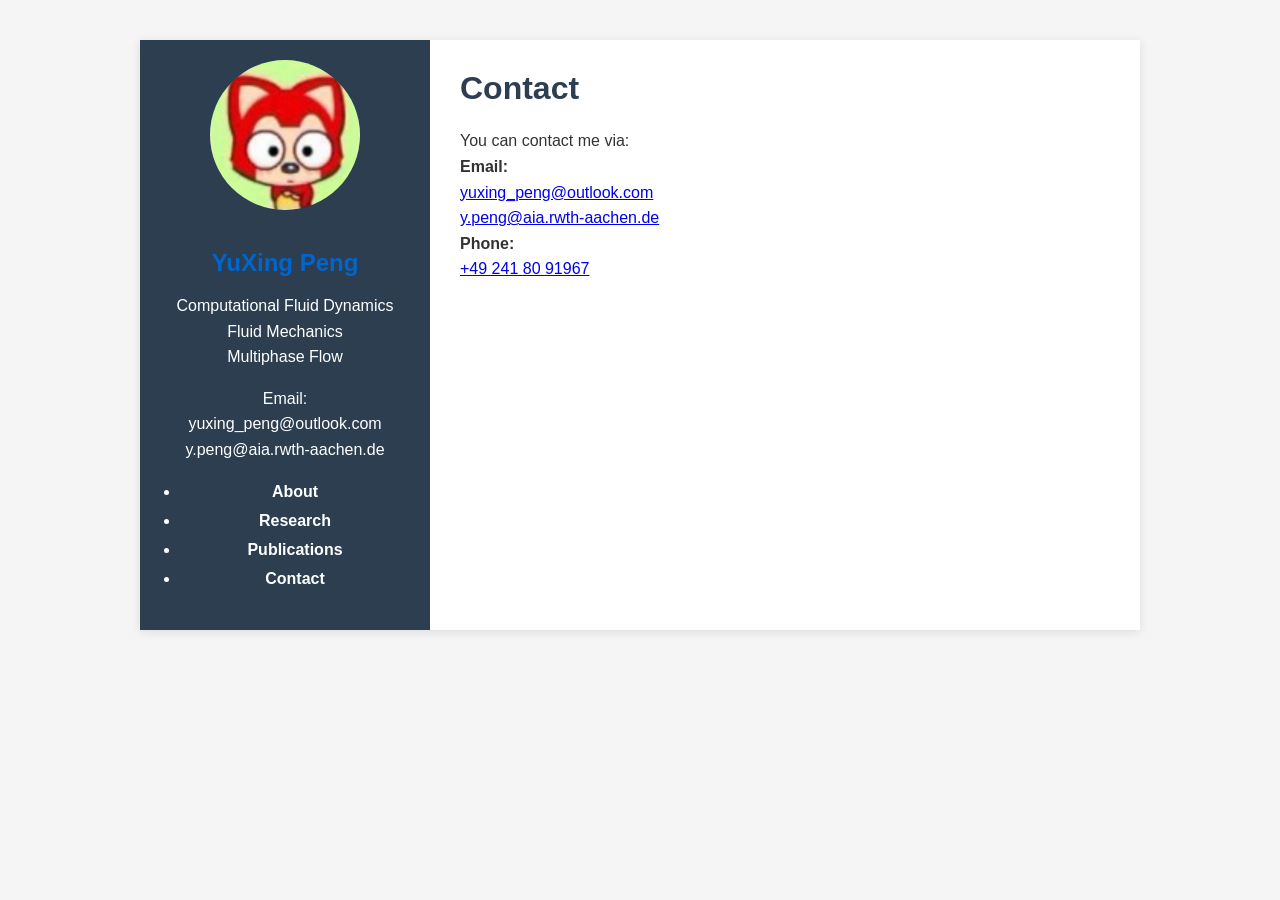
==== contact.html @ c8e51d10 "Update contact information format in contact.html" ====
<!DOCTYPE html>
<html lang="en">
<head>
    <meta charset="UTF-8">
    <meta name="viewport" content="width=device-width, initial-scale=1.0">
    <title>YuXing Peng - Contact</title>
    <link rel="stylesheet" href="style.css">
</head>
<body>

<div class="container">

    <aside class="sidebar">
        <img src="photo.png" class="profile" alt="YuXing Peng">
        <h2>YuXing Peng</h2>
        <p>
            Computational Fluid Dynamics<br>
            Fluid Mechanics<br>
            Multiphase Flow
        </p>
        <p>Email: <br>
           <span class="sidebar-email">yuxing_peng@outlook.com</span><br>
           <span class="sidebar-email">y.peng@aia.rwth-aachen.de</span>
        </p>
        <ul>
            <li><a href="index.html">About</a></li>
            <li><a href="research.html">Research</a></li>
            <li><a href="publications.html">Publications</a></li>
            <li><a href="contact.html">Contact</a></li>
        </ul>
    </aside>

    <main class="content">
        <h1>Contact</h1>
        <p>
            You can contact me via:<br>
            <strong>Email:</strong><br>
            <a href="mailto:yuxing_peng@outlook.com" class="sidebar-email">yuxing_peng@outlook.com</a><br>
            <a href="mailto:y.peng@aia.rwth-aachen.de" class="sidebar-email">y.peng@aia.rwth-aachen.de</a><br>
            <strong>Phone:</strong><br>
            <a href="tel:+492418091967" class="sidebar-email">+49 241 80 91967</a>
        </p>
    </main>

</div>

</body>
</html>
---- style.css ----
/* Global Styles */
body {
    font-family: Arial, sans-serif;
    margin: 0;
    background-color: #f5f5f5;
    color: #333;  /* Default text color */
}

h1 {
    color: #2c3e50;
    margin-top: 0;
}

h2 {
    color: #0066cc;
    margin-bottom: 10px;
}

p {
    font-size: 16px;
    line-height: 1.6;
}

/* Container */
.container {
    display: flex;
    max-width: 1000px;
    margin: 40px auto;
    background-color: white;
    box-shadow: 0 2px 10px rgba(0,0,0,0.1);
}

/* Sidebar */
.sidebar {
    width: 250px;
    background-color: #2c3e50;
    color: white;
    padding: 20px;
    text-align: center;
}

/* Profile Image */
.profile {
    width: 150px;
    border-radius: 50%;
    margin-bottom: 15px;
}

/* Sidebar Emails - white color */
.sidebar a {
    color: white;           /* Make emails white */
    text-decoration: none;  /* Remove underline */
    font-weight: bold;
}

.sidebar a:hover {
    color: #f1c40f;         /* Optional: gold on hover */
}

/* Main Content */
.content {
    flex: 1;
    padding: 30px;
}

/* Lists */
ul, ol {
    line-height: 1.8;
    padding-left: 20px;
}

ol li a, ul li a {
    text-decoration: underline;
    color: #0066cc;
}

ol li a:hover, ul li a:hover {
    color: #003366;
}

/* Publications */
#publications {
    text-align: justify;      /* Justify all text inside publications */
}

#publications li {
    margin-bottom: 15px;      /* Space between each publication */
}

/* Optional: make publication DOIs smaller and subtle */
#publications li a {
    font-size: 14px;
    text-decoration: underline;
}

/* Highlight author name in publications */
.highlight-author {
    color: #e74c3c;      /* Bright red or any color you like */
    font-weight: bold;    /* Optional: make it stand out */
}
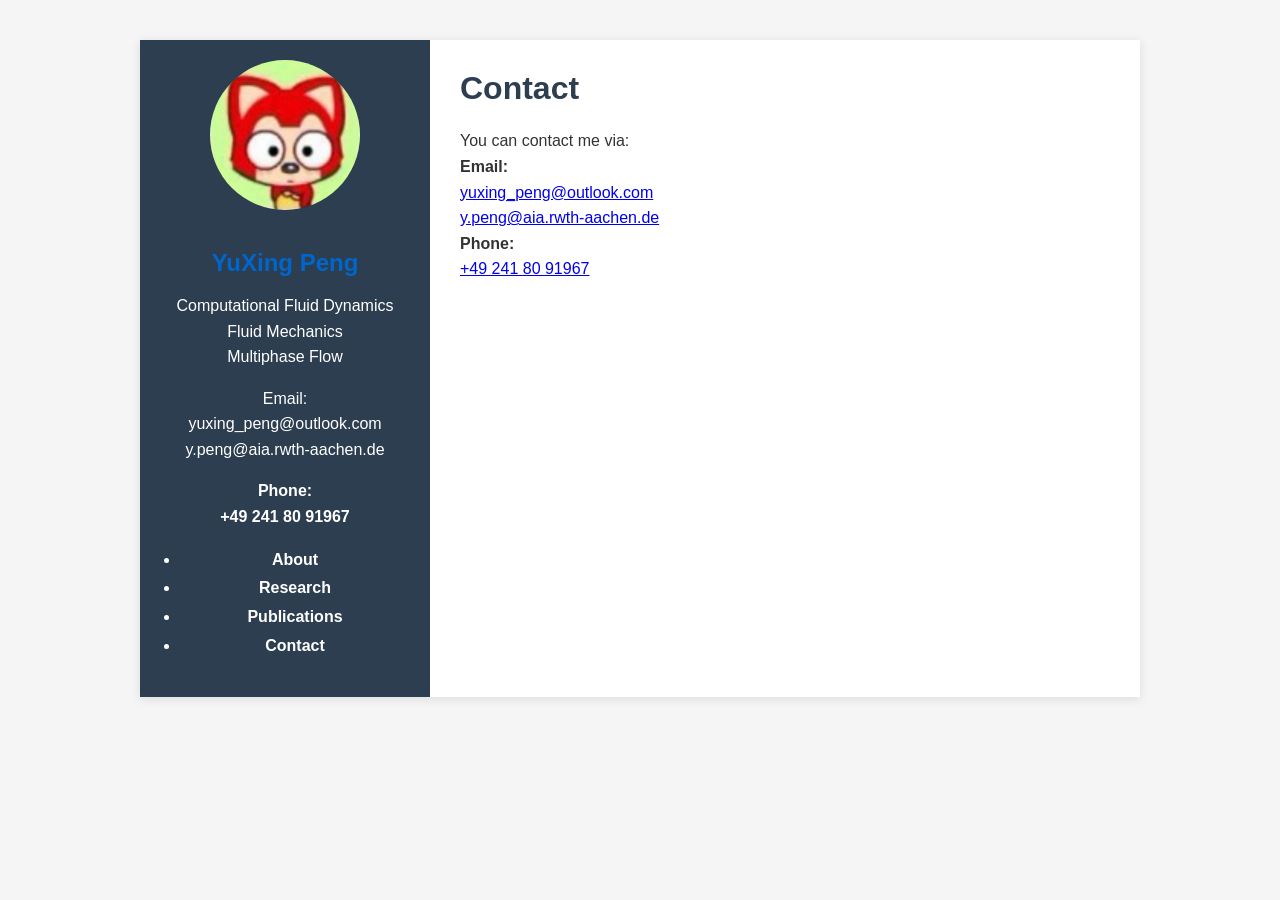
==== commit f3cfd476: "Add phone contact information to contact.html" ====
--- a/contact.html
+++ b/contact.html
@@ -21,6 +21,10 @@
         <p>Email: <br>
            <span class="sidebar-email">yuxing_peng@outlook.com</span><br>
            <span class="sidebar-email">y.peng@aia.rwth-aachen.de</span>
+        </p>
+        <p>
+            <strong>Phone:</strong><br>
+            <a href="tel:+492418091967" class="sidebar-email">+49 241 80 91967</a>
         </p>
         <ul>
             <li><a href="index.html">About</a></li>
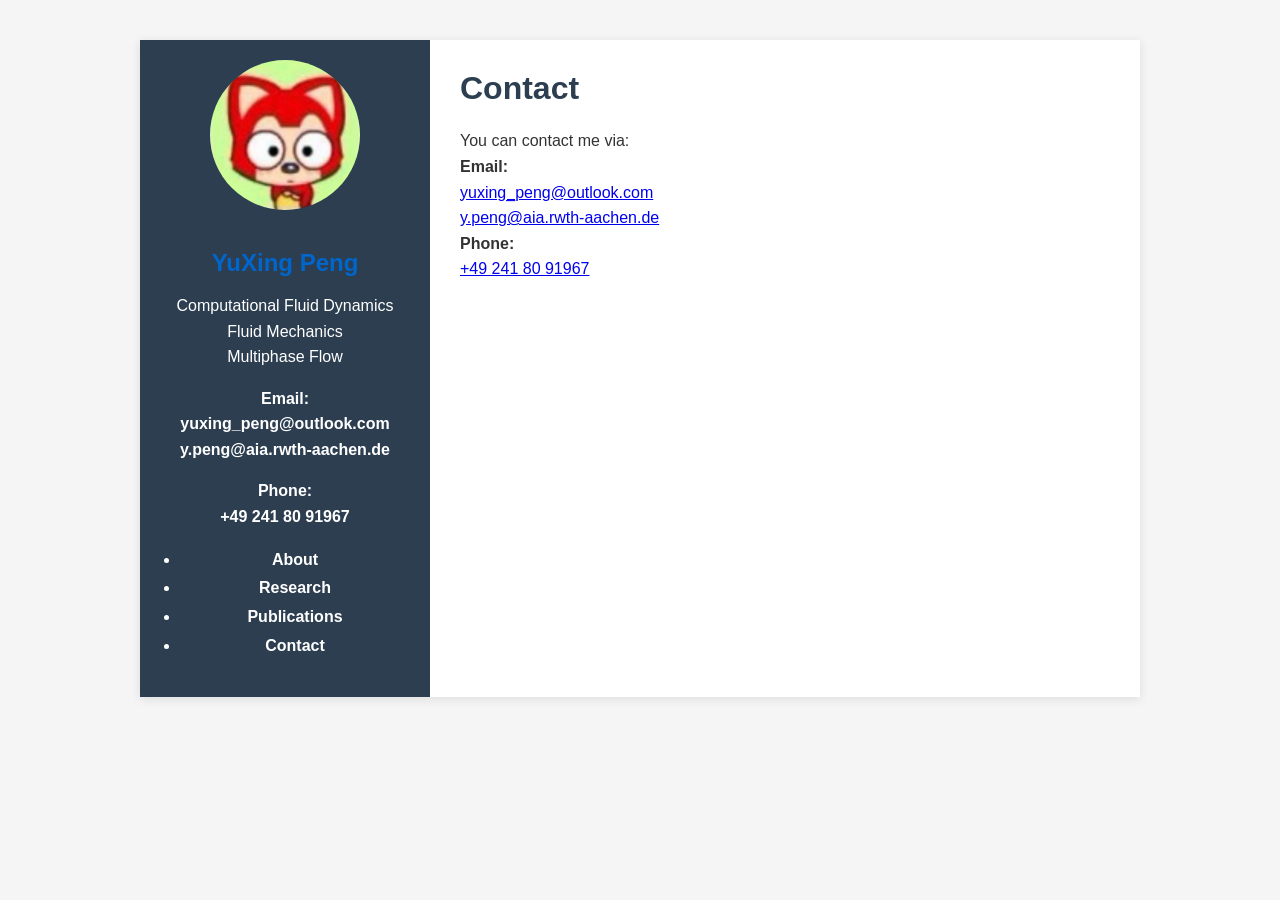
==== commit 57722055: "Update contact.html" ====
--- a/contact.html
+++ b/contact.html
@@ -18,9 +18,10 @@
             Fluid Mechanics<br>
             Multiphase Flow
         </p>
-        <p>Email: <br>
-           <span class="sidebar-email">yuxing_peng@outlook.com</span><br>
-           <span class="sidebar-email">y.peng@aia.rwth-aachen.de</span>
+        <p>
+        <strong>Email:</strong><br>
+        <a href="mailto:yuxing_peng@outlook.com" class="sidebar-email">yuxing_peng@outlook.com</a><br>
+        <a href="mailto:y.peng@aia.rwth-aachen.de" class="sidebar-email">y.peng@aia.rwth-aachen.de</a>
         </p>
         <p>
             <strong>Phone:</strong><br>
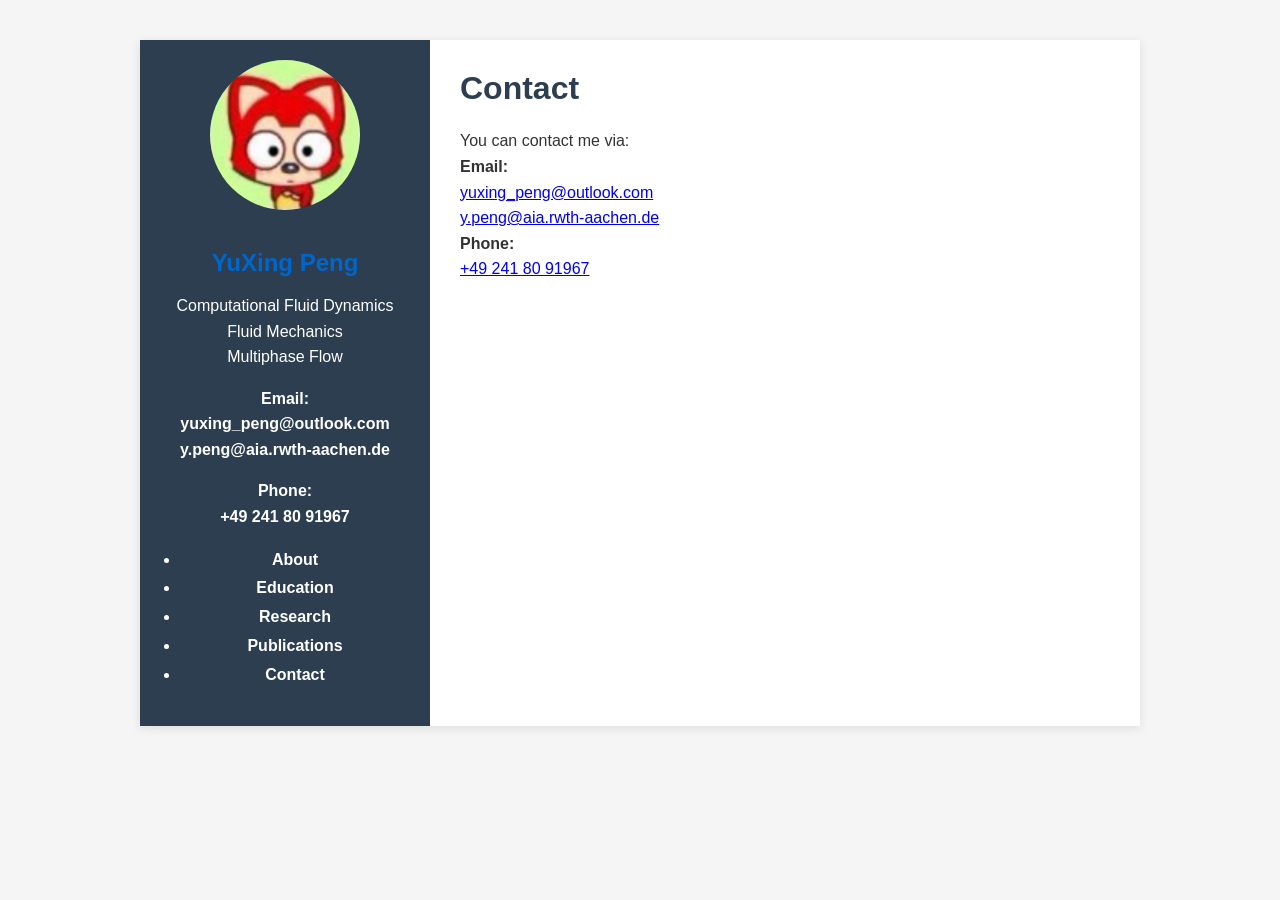
==== commit 94082f2a: "Update contact.html" ====
--- a/contact.html
+++ b/contact.html
@@ -29,6 +29,7 @@
         </p>
         <ul>
             <li><a href="index.html">About</a></li>
+            <li><a href="education.html">Education</a></li>
             <li><a href="research.html">Research</a></li>
             <li><a href="publications.html">Publications</a></li>
             <li><a href="contact.html">Contact</a></li>
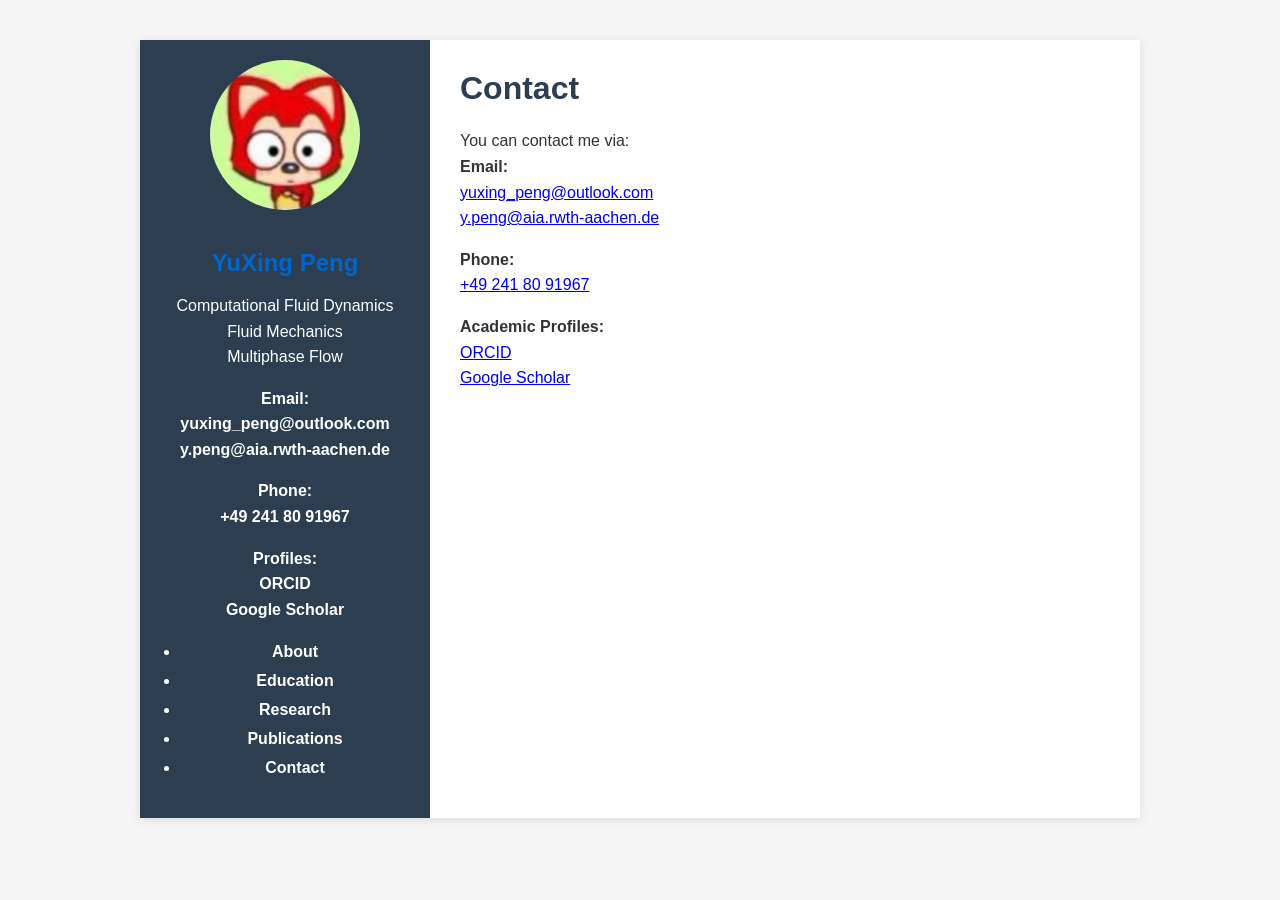
==== commit 7312fb54: "Update contact.html" ====
--- a/contact.html
+++ b/contact.html
@@ -3,7 +3,7 @@
 <head>
     <meta charset="UTF-8">
     <meta name="viewport" content="width=device-width, initial-scale=1.0">
-    <title>YuXing Peng - Contact</title>
+    <title>Yuxing Peng - Contact</title>
     <link rel="stylesheet" href="style.css">
 </head>
 <body>
@@ -18,15 +18,24 @@
             Fluid Mechanics<br>
             Multiphase Flow
         </p>
+
         <p>
         <strong>Email:</strong><br>
         <a href="mailto:yuxing_peng@outlook.com" class="sidebar-email">yuxing_peng@outlook.com</a><br>
         <a href="mailto:y.peng@aia.rwth-aachen.de" class="sidebar-email">y.peng@aia.rwth-aachen.de</a>
         </p>
+
         <p>
             <strong>Phone:</strong><br>
             <a href="tel:+492418091967" class="sidebar-email">+49 241 80 91967</a>
         </p>
+
+        <p>
+            <strong>Profiles:</strong><br>
+            <a href="https://orcid.org/0009-0003-5285-3857" target="_blank" class="sidebar-email">ORCID</a><br>
+            <a href="https://scholar.google.com/citations?hl=en&user=0MLP3AoAAAAJ" target="_blank" class="sidebar-email">Google Scholar</a>
+        </p>
+
         <ul>
             <li><a href="index.html">About</a></li>
             <li><a href="education.html">Education</a></li>
@@ -38,14 +47,26 @@
 
     <main class="content">
         <h1>Contact</h1>
+
         <p>
             You can contact me via:<br>
+
             <strong>Email:</strong><br>
             <a href="mailto:yuxing_peng@outlook.com" class="sidebar-email">yuxing_peng@outlook.com</a><br>
-            <a href="mailto:y.peng@aia.rwth-aachen.de" class="sidebar-email">y.peng@aia.rwth-aachen.de</a><br>
+            <a href="mailto:y.peng@aia.rwth-aachen.de" class="sidebar-email">y.peng@aia.rwth-aachen.de</a>
+        </p>
+
+        <p>
             <strong>Phone:</strong><br>
             <a href="tel:+492418091967" class="sidebar-email">+49 241 80 91967</a>
         </p>
+
+        <p>
+            <strong>Academic Profiles:</strong><br>
+            <a href="https://orcid.org/0009-0003-5285-3857" target="_blank">ORCID</a><br>
+            <a href="https://scholar.google.com/citations?hl=en&user=0MLP3AoAAAAJ" target="_blank">Google Scholar</a>
+        </p>
+
     </main>
 
 </div>
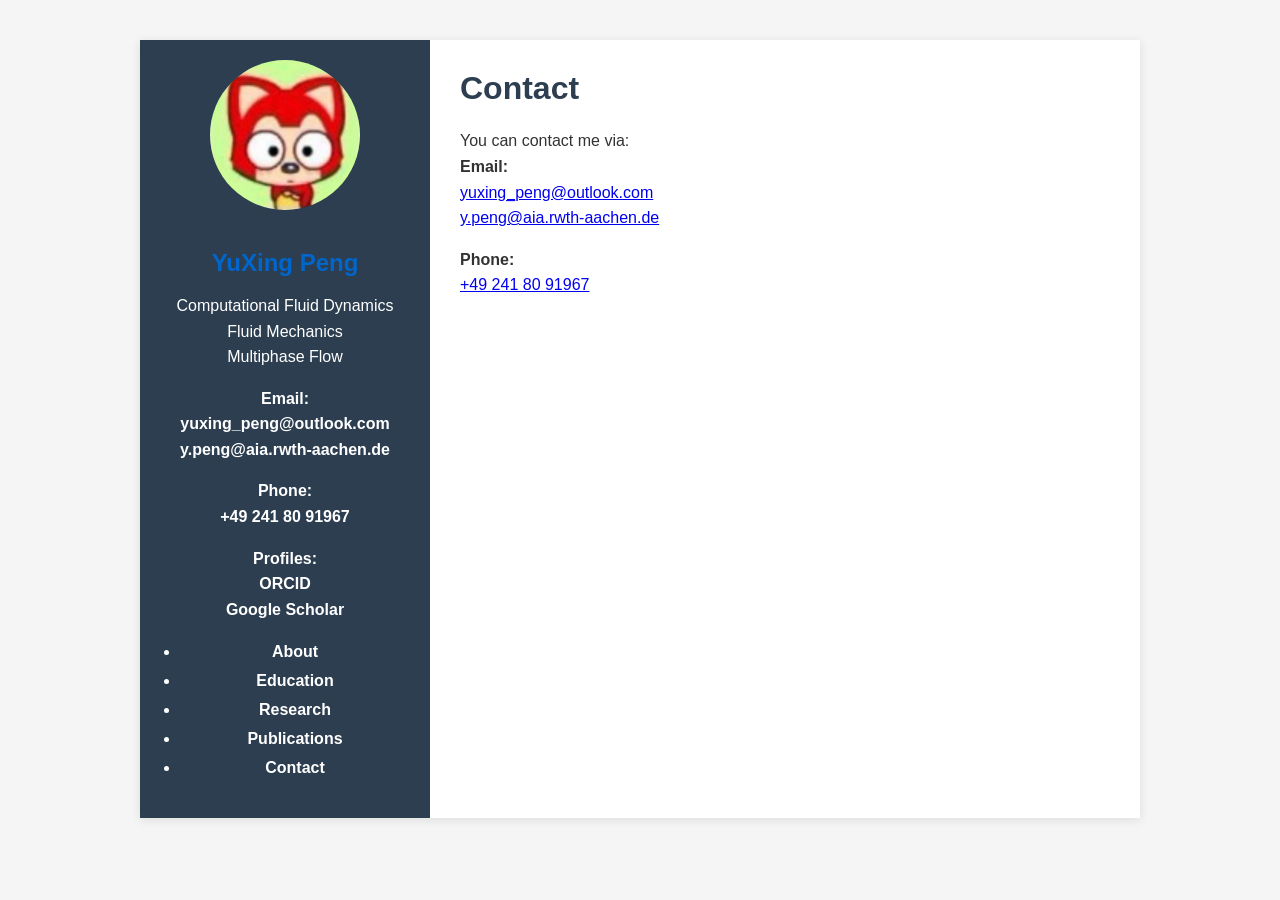
==== commit fcc82ca1: "Update contact.html" ====
--- a/contact.html
+++ b/contact.html
@@ -61,12 +61,6 @@
             <a href="tel:+492418091967" class="sidebar-email">+49 241 80 91967</a>
         </p>
 
-        <p>
-            <strong>Academic Profiles:</strong><br>
-            <a href="https://orcid.org/0009-0003-5285-3857" target="_blank">ORCID</a><br>
-            <a href="https://scholar.google.com/citations?hl=en&user=0MLP3AoAAAAJ" target="_blank">Google Scholar</a>
-        </p>
-
     </main>
 
 </div>
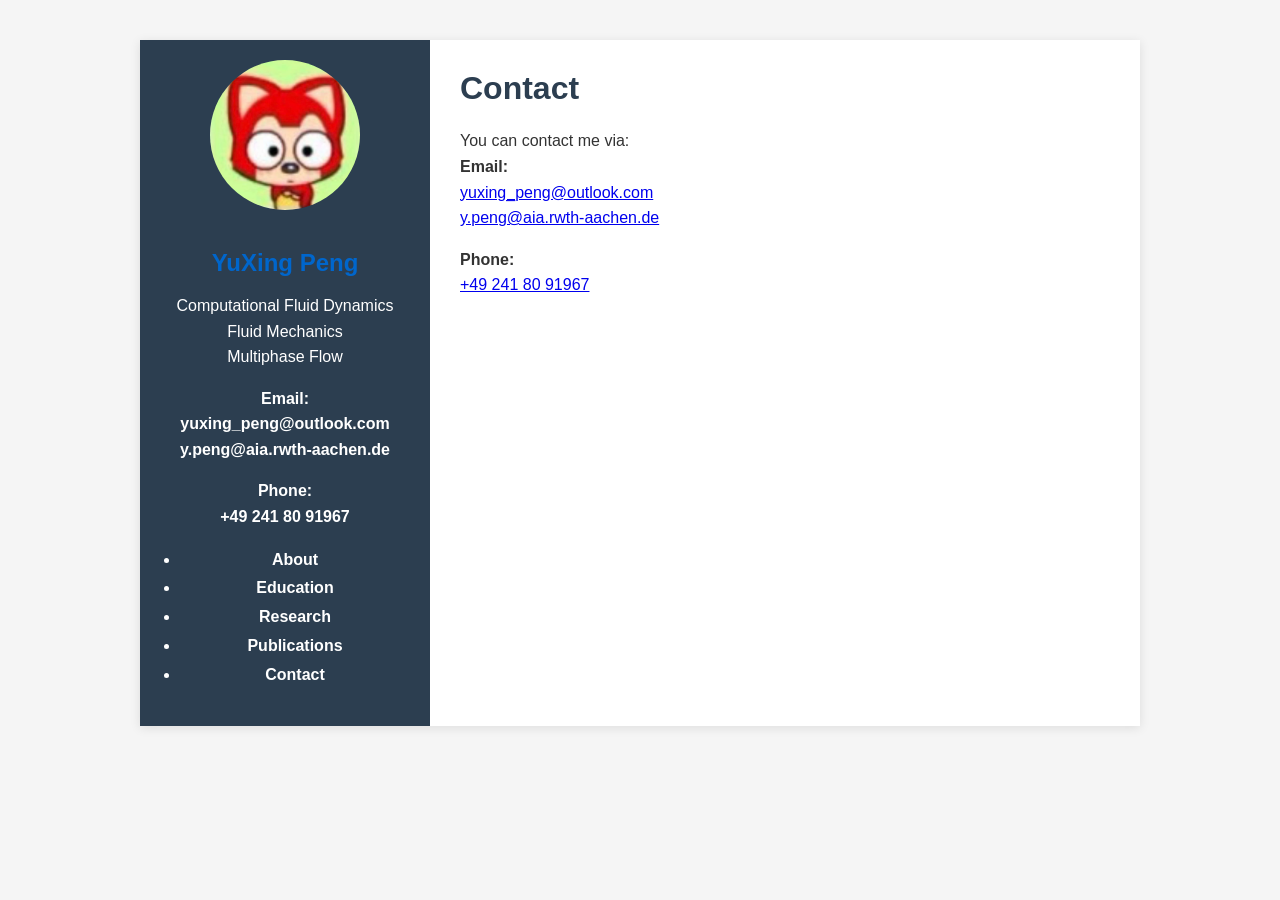
==== commit de66634b: "Update contact.html" ====
--- a/contact.html
+++ b/contact.html
@@ -28,12 +28,6 @@
         <p>
             <strong>Phone:</strong><br>
             <a href="tel:+492418091967" class="sidebar-email">+49 241 80 91967</a>
-        </p>
-
-        <p>
-            <strong>Profiles:</strong><br>
-            <a href="https://orcid.org/0009-0003-5285-3857" target="_blank" class="sidebar-email">ORCID</a><br>
-            <a href="https://scholar.google.com/citations?hl=en&user=0MLP3AoAAAAJ" target="_blank" class="sidebar-email">Google Scholar</a>
         </p>
 
         <ul>
